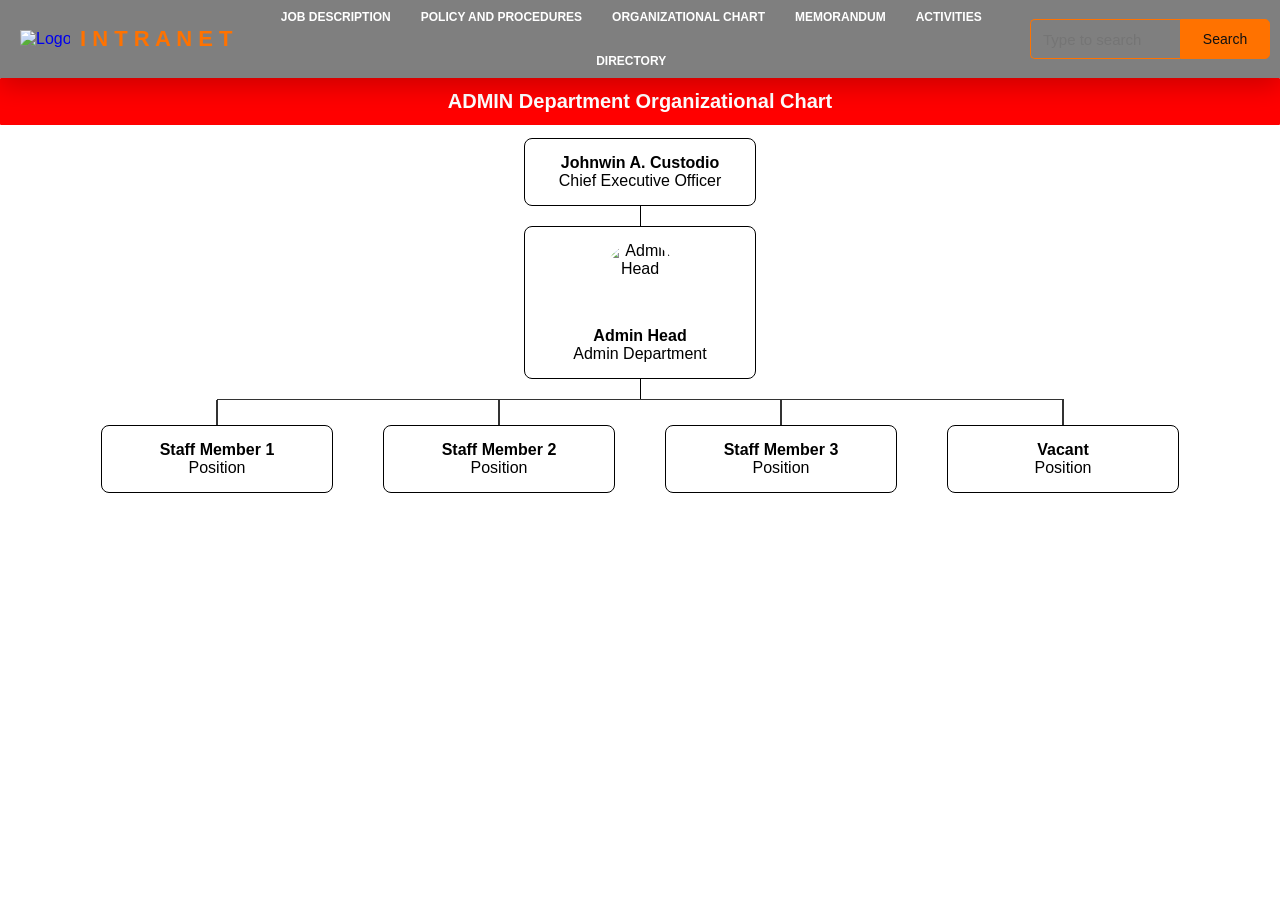
==== admin.html @ 650e3559 "Add files via upload" ====
<!DOCTYPE html>
<html lang="en">

<head>
    <meta charset="UTF-8">
    <meta name="viewport" content="width=device-width, initial-scale=1.0">
    <title>INTRANET</title>
    <link rel="icon" href="images/eeelogo.svg">

    <style>
        body {
            font-family: Arial, sans-serif;
            margin: 0;
            padding: 0;
            overflow-x: hidden;
            box-sizing: border-box;
        }

        .back-button {
            display: inline-block;
            padding: 0px 0px;
            background-color: transparent;
            color: black;
            text-decoration: none;
            border-radius: 5px;
            margin-bottom: -10px;
            font-weight: bold;
            transition: background-color 0.3s ease;
        }

        .back-button:hover {
            background-color: transparent;
        }

        h1 {
            background-color: red;
            color: white;
            text-align: center;
            padding: 12px 15px;
            font-size: 20px;
            border-radius: 1px;
            margin-top: 0px;
        }

        /* Org Chart */
        .org-chart {
            display: flex;
            flex-direction: column;
            align-items: center;
        }

        .box {
            width: 200px;
            margin: 0 auto;
            text-align: center;
            border: 1px solid #000;
            padding: 15px;
            border-radius: 8px;
        }

        .box img {
            width: 75px;
            height: 75px;
            border-radius: 50%;
            display: block;
            margin: 0 auto 10px;
        }

        .vertical-line {
            width: 1px;
            height: 20px;
            background: black;
            margin: 0 auto;
        }

        .horizontal-line {
            width: 847px;
            height: 1px;
            background: #333;
        }

        .row {
            display: flex;
            justify-content: center;
            gap: 50px;
        }

        .child {
            display: flex;
            flex-direction: column;
            align-items: center;
        }

        .child-line {
            width: 2px;
            height: 25px;
            background: #333;
        }

        .logo {
            color: #ff7200;
            font-size: 22px;
            font-weight: bold;
            margin: 0;
        }

        .logo-link {
            text-decoration: none;
        }

        .logo-link:hover .logo {
            color: #fff;
            transition: color 0.3s ease;
        }

        /* Navbar Styles */
        .navbar {
            background: linear-gradient(to top, rgba(0, 0, 0, 0.5) 50%, rgba(0, 0, 0, 0.5) 50%), url("images/eee3.png");
            background-position: center 100%;
            width: 100%;
            margin: 0;
            display: flex;
            align-items: center;
            justify-content: space-between;
            padding: 10px 20px;
            position: sticky;
            top: 0;
            z-index: 3000;
            border: none;
            border-radius: 0;
            box-shadow: 0 8px 24px rgba(0, 0, 0, 0.2);
            box-sizing: border-box;
        }

        .icon {
            white-space: nowrap;
            margin-right: 10px;
            margin-left: 0;
        }

        .logo {
            color: #ff7200;
            font-size: 22px;
            font-weight: bold;
            margin: 0;
        }

        .logo-link {
            text-decoration: none;
            display: flex;
            align-items: center;
            gap: 10px;
        }

        .logo-link img {
            width: 50px;
            height: auto;
        }

        .logo-link:hover .logo {
            color: #fff;
            transition: color 0.3s ease;
        }

        .menu {
            flex: 1;
            display: flex;
            justify-content: center;
        }

        .menu ul {
            display: flex;
            gap: 30px;
            font-size: 12px;
            flex-wrap: wrap;
            justify-content: center;
            align-items: center;
            list-style: none;
            margin: 0;
            padding: 0;
        }

        .menu li a {
            text-decoration: none;
            color: #fff;
            font-weight: bold;
            transition: color 0.3s ease;
        }

        .menu li a:hover {
            color: #ff7200;
        }

        .dropdown {
            position: relative;
        }

        .dropdown-toggle {
            cursor: pointer;
        }

        .dropdown-menu {
            position: absolute;
            top: 110%;
            left: 50%;
            transform: translateX(-50%);
            background: rgba(10, 10, 10, 0.95);
            backdrop-filter: blur(5px);
            min-width: 200px;
            border-radius: 8px;
            box-shadow: 0 8px 24px rgba(0, 0, 0, 0.3);
            border: 1px solid rgba(255, 255, 255, 0.15);
            opacity: 0;
            visibility: hidden;
            transition: all 0.5s ease;
            z-index: 1000;
            padding: 0;
            margin: 0;
            list-style: none;
            font-size: 0;
            text-align-last: center;
            text-align: center;
            text-justify: center;
        }

        .dropdown:hover .dropdown-menu {
            opacity: 1;
            visibility: visible;
        }

        .dropdown-menu {
            border-collapse: collapse;
            width: auto;
            min-width: 200px;
            text-align: center;
            border: 10px;
        }

        .dropdown-menu tr {
            text-align: center;
        }

        .dropdown-menu td {
            padding: 0;
            margin: 0;
            text-align: center;
        }

        .dropdown-menu td a {
            display: inline-block;
            margin: 0;
            padding: 3px 20px;
            color: #fff;
            font-size: 12px;
            line-height: normal;
            height: auto;
            overflow: hidden;
            transition: all 0.3s ease;
            text-decoration: none;
            text-align: center;
        }

        .dropdown-menu td a:hover {
            color: #ff7200;
        }

        .search {
            display: flex;
            align-items: center;
            margin-left: 10px;
            margin-right: -10px;
        }

        .srch {
            width: 150px;
            height: 40px;
            background: transparent;
            border: 1px solid #ff7200;
            color: #fff;
            font-size: 15px;
            padding: 0 12px;
            border-right: none;
            border-top-left-radius: 5px;
            border-bottom-left-radius: 5px;
        }

        .btn {
            width: 90px;
            height: 40px;
            background: #ff7200;
            border: 1px solid #ff7200;
            color: #111;
            font-size: 14px;
            border-top-right-radius: 5px;
            border-bottom-right-radius: 5px;
            cursor: pointer;
        }

        .btn:focus,
        .srch:focus {
            outline: none;
        }
    </style>
</head>

<body>

    <header class="navbar">
        <div class="icon">
            <a href="PIndex.html" class="logo-link">
                <img src="images/eeelogo.svg" alt="Logo">
                <h2 class="logo">I N T R A N E T</h2>
            </a>
        </div>
        <nav class="menu">
            <ul>
                <li class="dropdown" data-type="jobdescription">
                    <a href="PIndex.html?type=jobdescription" class="dropdown-toggle">JOB DESCRIPTION</a>
                    <table class="dropdown-menu">
                        <tr>
                            <td>
                                <a href="PIndex.html?type=jobdescription&dept=opex" data-dept="opex">Opex Department</a>
                            </td>
                        </tr>
                        <tr>
                            <td>
                                <a href="PIndex.html?type=jobdescription&dept=expansion" data-dept="expansion">Expansion Department</a>
                            </td>
                        </tr>
                        <tr>
                            <td>
                                <a href="PIndex.html?type=jobdescription&dept=hr" data-dept="hr">HR Department</a>
                            </td>
                        </tr>
                        <tr>
                            <td>
                                <a href="PIndex.html?type=jobdescription&dept=security" data-dept="security">Security Department</a>
                            </td>
                        </tr>
                        <tr>
                            <td>
                                <a href="PIndex.html?type=jobdescription&dept=admin" data-dept="admin">Admin Department</a>
                            </td>
                        </tr>
                        <tr>
                            <td>
                                <a href="PIndex.html?type=jobdescription&dept=finance" data-dept="finance">Finance Department</a>
                            </td>
                        </tr>
                        <tr>
                            <td>
                                <a href="PIndex.html?type=jobdescription&dept=marketing" data-dept="marketing">Marketing Department</a>
                            </td>
                        </tr>
                        <tr>
                            <td>
                                <a href="PIndex.html?type=jobdescription&dept=it" data-dept="it">IT Department</a>
                            </td>
                        </tr>
                        <tr>
                            <td>
                                <a href="PIndex.html?type=jobdescription&dept=operations" data-dept="operations">Operations Department</a>
                            </td>
                        </tr>
                        <tr>
                            <td>
                            </td>
                        </tr>
                    </table>
                </li>
                <li class="dropdown" data-type="policy">
                    <a href="PIndex.html?type=policy" class="dropdown-toggle">POLICY AND PROCEDURES</a>
                    <table class="dropdown-menu">
                        <tr>
                            <td>
                                <a href="PIndex.html?type=policy&dept=opex" data-dept="opex">Opex Department</a>
                            </td>
                        </tr>
                        <tr>
                            <td>
                                <a href="PIndex.html?type=policy&dept=expansion" data-dept="expansion">Expansion Department</a>
                            </td>
                        </tr>
                        <tr>
                            <td>
                                <a href="PIndex.html?type=policy&dept=hr" data-dept="hr">HR Department</a>
                            </td>
                        </tr>
                        <tr>
                            <td>
                                <a href="PIndex.html?type=policy&dept=security" data-dept="security">Security Department</a>
                            </td>
                        </tr>
                        <tr>
                            <td>
                                <a href="PIndex.html?type=policy&dept=admin" data-dept="admin">Admin Department</a>
                            </td>
                        </tr>
                        <tr>
                            <td>
                                <a href="PIndex.html?type=policy&dept=finance" data-dept="finance">Finance Department</a>
                            </td>
                        </tr>
                        <tr>
                            <td>
                                <a href="PIndex.html?type=policy&dept=marketing" data-dept="marketing">Marketing Department</a>
                            </td>
                        </tr>
                        <tr>
                            <td>
                                <a href="PIndex.html?type=policy&dept=it" data-dept="it">IT Department</a>
                            </td>
                        </tr>
                        <tr>
                            <td>
                                <a href="PIndex.html?type=policy&dept=operations" data-dept="operations">Operations Department</a>
                            </td>
                        </tr>
                        <tr>
                            <td>
                            </td>
                        </tr>
                    </table>
                </li>
                <li class="dropdown" data-type="orgchart">
                    <a href="#" class="dropdown-toggle">ORGANIZATIONAL CHART</a>
                    <table class="dropdown-menu">
                        <tr>
                            <td>
                                <a href="opex.html" data-dept="opex">Opex Department</a>
                            </td>
                        </tr>
                        <tr>
                            <td>
                                <a href="expansion.html" data-dept="expansion">Expansion Department</a>
                            </td>
                        </tr>
                        <tr>
                            <td>
                                <a href="hr.html" data-dept="hr">HR Department</a>
                            </td>
                        </tr>
                        <tr>
                            <td>
                                <a href="security.html" data-dept="security">Security Department</a>
                            </td>
                        </tr>
                        <tr>
                            <td>
                                <a href="admin.html" data-dept="admin">Admin Department</a>
                            </td>
                        </tr>
                        <tr>
                            <td>
                                <a href="finance.html" data-dept="finance">Finance Department</a>
                            </td>
                        </tr>
                        <tr>
                            <td>
                                <a href="marketing.html" data-dept="marketing">Marketing Department</a>
                            </td>
                        </tr>
                        <tr>
                            <td>
                                <a href="it.html" data-dept="it">IT Department</a>
                            </td>
                        </tr>
                        <tr>
                            <td>
                                <a href="operations.html" data-dept="operations">Operations Department</a>
                            </td>
                        </tr>
                        <tr>
                            <td>
                            </td>
                        </tr>
                    </table>
                </li>
                <li class="dropdown" data-type="memorandum">
                    <a href="PIndex.html?type=memorandum" class="dropdown-toggle">MEMORANDUM</a>
                    <table class="dropdown-menu">
                        <tr>
                            <td>
                                <a href="PIndex.html?type=memorandum&dept=opex" data-dept="opex">Opex Department</a>
                            </td>
                        </tr>
                        <tr>
                            <td>
                                <a href="PIndex.html?type=memorandum&dept=expansion" data-dept="expansion">Expansion Department</a>
                            </td>
                        </tr>
                        <tr>
                            <td>
                                <a href="PIndex.html?type=memorandum&dept=hr" data-dept="hr">HR Department</a>
                            </td>
                        </tr>
                        <tr>
                            <td>
                                <a href="PIndex.html?type=memorandum&dept=security" data-dept="security">Security Department</a>
                            </td>
                        </tr>
                        <tr>
                            <td>
                                <a href="PIndex.html?type=memorandum&dept=admin" data-dept="admin">Admin Department</a>
                            </td>
                        </tr>
                        <tr>
                            <td>
                                <a href="PIndex.html?type=memorandum&dept=finance" data-dept="finance">Finance Department</a>
                            </td>
                        </tr>
                        <tr>
                            <td>
                                <a href="PIndex.html?type=memorandum&dept=marketing" data-dept="marketing">Marketing Department</a>
                            </td>
                        </tr>
                        <tr>
                            <td>
                                <a href="PIndex.html?type=memorandum&dept=it" data-dept="it">IT Department</a>
                            </td>
                        </tr>
                        <tr>
                            <td>
                                <a href="PIndex.html?type=memorandum&dept=operations" data-dept="operations">Operations Department</a>
                            </td>
                        </tr>
                        <tr>
                            <td>
                            </td>
                        </tr>
                    </table>
                </li>
                <li><a href="PIndex.html#activities">ACTIVITIES</a></li>
                <li><a href="PIndex.html#directory">DIRECTORY</a></li>
                
            </ul>
        </nav>
        <div class="search">
            <input class="srch" type="search" name="search" id="searchInput" placeholder="Type to search">
            <button class="btn" id="searchBtn">Search</button>
        </div>
    </header>

    <h1>ADMIN Department Organizational Chart</h1>
    <div class="org-chart">

        <!-- CEO -->
        <div class="box">
            <strong>Johnwin A. Custodio</strong><br>Chief Executive Officer
        </div>
        <div class="vertical-line"></div>

        <!-- Department Head -->
        <div class="box">
            <img src="images/aira.png" alt="Admin Head">
            <strong>Admin Head</strong><br>Admin Department
        </div>
        <div class="vertical-line"></div>

        <!-- Horizontal Connector -->
        <div class="horizontal-line"></div>
        <!-- Staff -->

        <div class="row">
            <div class="child">
                <div class="child-line"></div>
                <div class="box">
                    <strong>Staff Member 1</strong> <br> Position
                </div>
            </div>

            <div class="child">
                <div class="child-line"></div>
                <div class="box">
                    <strong>Staff Member 2</strong> <br> Position
                </div>
            </div>

            <div class="child">
                <div class="child-line"></div>
                <div class="box">
                    <strong>Staff Member 3</strong> <br> Position
                </div>
            </div>

            <div class="child">
                <div class="child-line"></div>
                <div class="box">
                    <strong>Vacant</strong> <br> Position
                </div>
            </div>

        </div>
    <script src="search.js"></script>
</body>

</html>
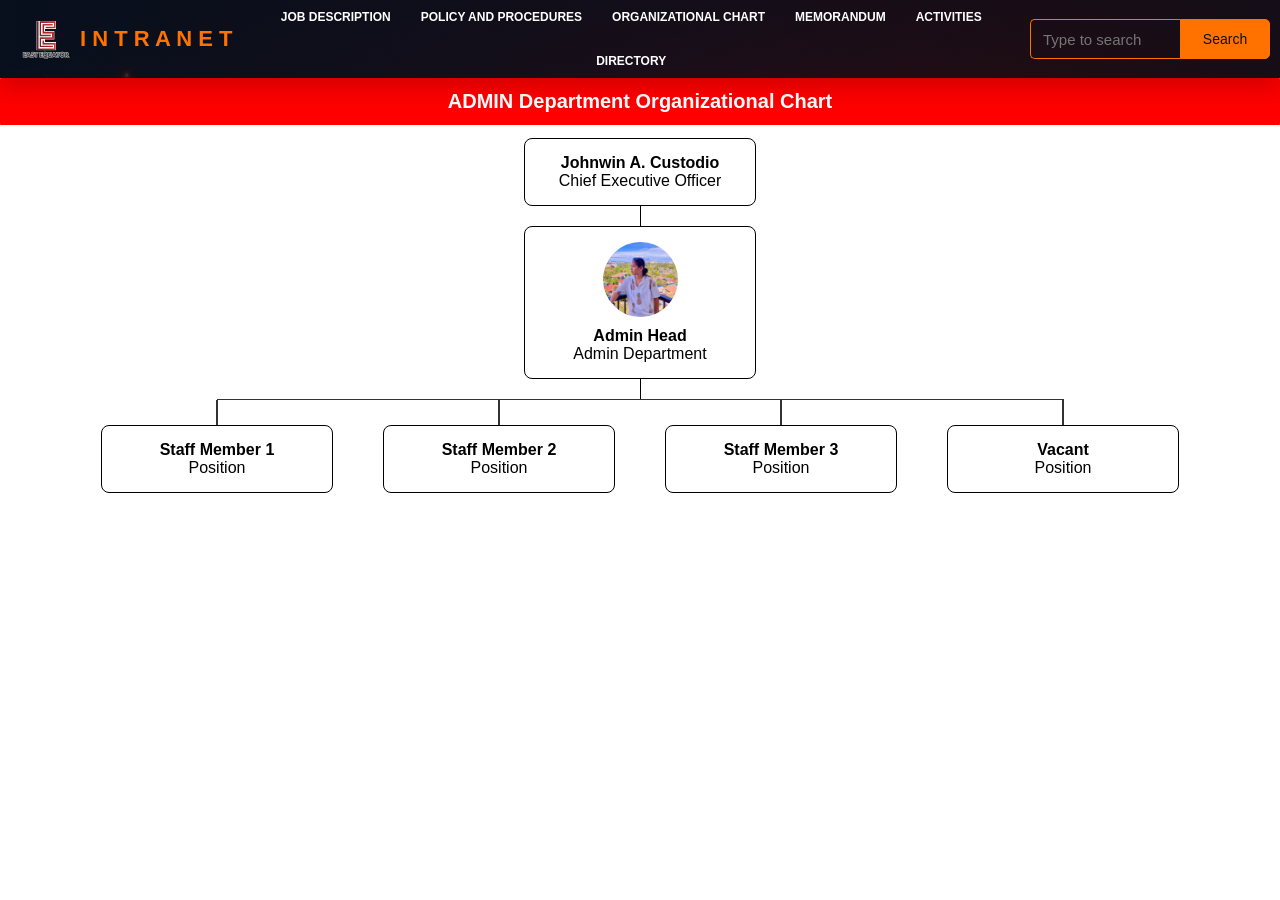
==== commit 23eba619: "Refine intranet visual styling" ====
--- a/admin.html
+++ b/admin.html
@@ -115,8 +115,8 @@
 
         /* Navbar Styles */
         .navbar {
-            background: linear-gradient(to top, rgba(0, 0, 0, 0.5) 50%, rgba(0, 0, 0, 0.5) 50%), url("images/eee3.png");
             background-position: center 100%;
+            border: 1px solid rgba(148, 163, 184, 0.12);
             width: 100%;
             margin: 0;
             display: flex;
@@ -130,6 +130,14 @@
             border-radius: 0;
             box-shadow: 0 8px 24px rgba(0, 0, 0, 0.2);
             box-sizing: border-box;
+            background: rgba(7, 17, 31, 0.100);
+            background-image:
+            radial-gradient(circle at 50% 46%, rgba(7, 17, 31, 0.10) 0%, rgba(7, 17, 31, 0.42) 62%, rgba(7, 17, 31, 0.66) 100%),
+            linear-gradient(135deg, rgba(7, 17, 31, 0.74) 0%, rgba(11, 20, 36, 0.68) 52%, rgba(60, 10, 10, 0.60) 100%),
+            url("images/eee3.png");
+            backdrop-filter: blur(10px);
+            -webkit-backdrop-filter: blur(10px);
+            box-shadow: 0 8px 24px rgba(0, 0, 0, 0.2);
         }
 
         .icon {
@@ -307,7 +315,7 @@
 
     <header class="navbar">
         <div class="icon">
-            <a href="PIndex.html" class="logo-link">
+            <a href="index.html" class="logo-link">
                 <img src="images/eeelogo.svg" alt="Logo">
                 <h2 class="logo">I N T R A N E T</h2>
             </a>
@@ -315,51 +323,51 @@
         <nav class="menu">
             <ul>
                 <li class="dropdown" data-type="jobdescription">
-                    <a href="PIndex.html?type=jobdescription" class="dropdown-toggle">JOB DESCRIPTION</a>
+                    <a href="index.html?type=jobdescription" class="dropdown-toggle">JOB DESCRIPTION</a>
                     <table class="dropdown-menu">
                         <tr>
                             <td>
-                                <a href="PIndex.html?type=jobdescription&dept=opex" data-dept="opex">Opex Department</a>
-                            </td>
-                        </tr>
-                        <tr>
-                            <td>
-                                <a href="PIndex.html?type=jobdescription&dept=expansion" data-dept="expansion">Expansion Department</a>
-                            </td>
-                        </tr>
-                        <tr>
-                            <td>
-                                <a href="PIndex.html?type=jobdescription&dept=hr" data-dept="hr">HR Department</a>
-                            </td>
-                        </tr>
-                        <tr>
-                            <td>
-                                <a href="PIndex.html?type=jobdescription&dept=security" data-dept="security">Security Department</a>
-                            </td>
-                        </tr>
-                        <tr>
-                            <td>
-                                <a href="PIndex.html?type=jobdescription&dept=admin" data-dept="admin">Admin Department</a>
-                            </td>
-                        </tr>
-                        <tr>
-                            <td>
-                                <a href="PIndex.html?type=jobdescription&dept=finance" data-dept="finance">Finance Department</a>
-                            </td>
-                        </tr>
-                        <tr>
-                            <td>
-                                <a href="PIndex.html?type=jobdescription&dept=marketing" data-dept="marketing">Marketing Department</a>
-                            </td>
-                        </tr>
-                        <tr>
-                            <td>
-                                <a href="PIndex.html?type=jobdescription&dept=it" data-dept="it">IT Department</a>
-                            </td>
-                        </tr>
-                        <tr>
-                            <td>
-                                <a href="PIndex.html?type=jobdescription&dept=operations" data-dept="operations">Operations Department</a>
+                                <a href="index.html?type=jobdescription&dept=opex" data-dept="opex">Opex Department</a>
+                            </td>
+                        </tr>
+                        <tr>
+                            <td>
+                                <a href="index.html?type=jobdescription&dept=expansion" data-dept="expansion">Expansion Department</a>
+                            </td>
+                        </tr>
+                        <tr>
+                            <td>
+                                <a href="index.html?type=jobdescription&dept=hr" data-dept="hr">HR Department</a>
+                            </td>
+                        </tr>
+                        <tr>
+                            <td>
+                                <a href="index.html?type=jobdescription&dept=security" data-dept="security">Security Department</a>
+                            </td>
+                        </tr>
+                        <tr>
+                            <td>
+                                <a href="index.html?type=jobdescription&dept=admin" data-dept="admin">Admin Department</a>
+                            </td>
+                        </tr>
+                        <tr>
+                            <td>
+                                <a href="index.html?type=jobdescription&dept=finance" data-dept="finance">Finance Department</a>
+                            </td>
+                        </tr>
+                        <tr>
+                            <td>
+                                <a href="index.html?type=jobdescription&dept=marketing" data-dept="marketing">Marketing Department</a>
+                            </td>
+                        </tr>
+                        <tr>
+                            <td>
+                                <a href="index.html?type=jobdescription&dept=it" data-dept="it">IT Department</a>
+                            </td>
+                        </tr>
+                        <tr>
+                            <td>
+                                <a href="index.html?type=jobdescription&dept=operations" data-dept="operations">Operations Department</a>
                             </td>
                         </tr>
                         <tr>
@@ -369,51 +377,51 @@
                     </table>
                 </li>
                 <li class="dropdown" data-type="policy">
-                    <a href="PIndex.html?type=policy" class="dropdown-toggle">POLICY AND PROCEDURES</a>
+                    <a href="index.html?type=policy" class="dropdown-toggle">POLICY AND PROCEDURES</a>
                     <table class="dropdown-menu">
                         <tr>
                             <td>
-                                <a href="PIndex.html?type=policy&dept=opex" data-dept="opex">Opex Department</a>
-                            </td>
-                        </tr>
-                        <tr>
-                            <td>
-                                <a href="PIndex.html?type=policy&dept=expansion" data-dept="expansion">Expansion Department</a>
-                            </td>
-                        </tr>
-                        <tr>
-                            <td>
-                                <a href="PIndex.html?type=policy&dept=hr" data-dept="hr">HR Department</a>
-                            </td>
-                        </tr>
-                        <tr>
-                            <td>
-                                <a href="PIndex.html?type=policy&dept=security" data-dept="security">Security Department</a>
-                            </td>
-                        </tr>
-                        <tr>
-                            <td>
-                                <a href="PIndex.html?type=policy&dept=admin" data-dept="admin">Admin Department</a>
-                            </td>
-                        </tr>
-                        <tr>
-                            <td>
-                                <a href="PIndex.html?type=policy&dept=finance" data-dept="finance">Finance Department</a>
-                            </td>
-                        </tr>
-                        <tr>
-                            <td>
-                                <a href="PIndex.html?type=policy&dept=marketing" data-dept="marketing">Marketing Department</a>
-                            </td>
-                        </tr>
-                        <tr>
-                            <td>
-                                <a href="PIndex.html?type=policy&dept=it" data-dept="it">IT Department</a>
-                            </td>
-                        </tr>
-                        <tr>
-                            <td>
-                                <a href="PIndex.html?type=policy&dept=operations" data-dept="operations">Operations Department</a>
+                                <a href="index.html?type=policy&dept=opex" data-dept="opex">Opex Department</a>
+                            </td>
+                        </tr>
+                        <tr>
+                            <td>
+                                <a href="index.html?type=policy&dept=expansion" data-dept="expansion">Expansion Department</a>
+                            </td>
+                        </tr>
+                        <tr>
+                            <td>
+                                <a href="index.html?type=policy&dept=hr" data-dept="hr">HR Department</a>
+                            </td>
+                        </tr>
+                        <tr>
+                            <td>
+                                <a href="index.html?type=policy&dept=security" data-dept="security">Security Department</a>
+                            </td>
+                        </tr>
+                        <tr>
+                            <td>
+                                <a href="index.html?type=policy&dept=admin" data-dept="admin">Admin Department</a>
+                            </td>
+                        </tr>
+                        <tr>
+                            <td>
+                                <a href="index.html?type=policy&dept=finance" data-dept="finance">Finance Department</a>
+                            </td>
+                        </tr>
+                        <tr>
+                            <td>
+                                <a href="index.html?type=policy&dept=marketing" data-dept="marketing">Marketing Department</a>
+                            </td>
+                        </tr>
+                        <tr>
+                            <td>
+                                <a href="index.html?type=policy&dept=it" data-dept="it">IT Department</a>
+                            </td>
+                        </tr>
+                        <tr>
+                            <td>
+                                <a href="index.html?type=policy&dept=operations" data-dept="operations">Operations Department</a>
                             </td>
                         </tr>
                         <tr>
@@ -477,51 +485,51 @@
                     </table>
                 </li>
                 <li class="dropdown" data-type="memorandum">
-                    <a href="PIndex.html?type=memorandum" class="dropdown-toggle">MEMORANDUM</a>
+                    <a href="index.html?type=memorandum" class="dropdown-toggle">MEMORANDUM</a>
                     <table class="dropdown-menu">
                         <tr>
                             <td>
-                                <a href="PIndex.html?type=memorandum&dept=opex" data-dept="opex">Opex Department</a>
-                            </td>
-                        </tr>
-                        <tr>
-                            <td>
-                                <a href="PIndex.html?type=memorandum&dept=expansion" data-dept="expansion">Expansion Department</a>
-                            </td>
-                        </tr>
-                        <tr>
-                            <td>
-                                <a href="PIndex.html?type=memorandum&dept=hr" data-dept="hr">HR Department</a>
-                            </td>
-                        </tr>
-                        <tr>
-                            <td>
-                                <a href="PIndex.html?type=memorandum&dept=security" data-dept="security">Security Department</a>
-                            </td>
-                        </tr>
-                        <tr>
-                            <td>
-                                <a href="PIndex.html?type=memorandum&dept=admin" data-dept="admin">Admin Department</a>
-                            </td>
-                        </tr>
-                        <tr>
-                            <td>
-                                <a href="PIndex.html?type=memorandum&dept=finance" data-dept="finance">Finance Department</a>
-                            </td>
-                        </tr>
-                        <tr>
-                            <td>
-                                <a href="PIndex.html?type=memorandum&dept=marketing" data-dept="marketing">Marketing Department</a>
-                            </td>
-                        </tr>
-                        <tr>
-                            <td>
-                                <a href="PIndex.html?type=memorandum&dept=it" data-dept="it">IT Department</a>
-                            </td>
-                        </tr>
-                        <tr>
-                            <td>
-                                <a href="PIndex.html?type=memorandum&dept=operations" data-dept="operations">Operations Department</a>
+                                <a href="index.html?type=memorandum&dept=opex" data-dept="opex">Opex Department</a>
+                            </td>
+                        </tr>
+                        <tr>
+                            <td>
+                                <a href="index.html?type=memorandum&dept=expansion" data-dept="expansion">Expansion Department</a>
+                            </td>
+                        </tr>
+                        <tr>
+                            <td>
+                                <a href="index.html?type=memorandum&dept=hr" data-dept="hr">HR Department</a>
+                            </td>
+                        </tr>
+                        <tr>
+                            <td>
+                                <a href="index.html?type=memorandum&dept=security" data-dept="security">Security Department</a>
+                            </td>
+                        </tr>
+                        <tr>
+                            <td>
+                                <a href="index.html?type=memorandum&dept=admin" data-dept="admin">Admin Department</a>
+                            </td>
+                        </tr>
+                        <tr>
+                            <td>
+                                <a href="index.html?type=memorandum&dept=finance" data-dept="finance">Finance Department</a>
+                            </td>
+                        </tr>
+                        <tr>
+                            <td>
+                                <a href="index.html?type=memorandum&dept=marketing" data-dept="marketing">Marketing Department</a>
+                            </td>
+                        </tr>
+                        <tr>
+                            <td>
+                                <a href="index.html?type=memorandum&dept=it" data-dept="it">IT Department</a>
+                            </td>
+                        </tr>
+                        <tr>
+                            <td>
+                                <a href="index.html?type=memorandum&dept=operations" data-dept="operations">Operations Department</a>
                             </td>
                         </tr>
                         <tr>
@@ -530,8 +538,8 @@
                         </tr>
                     </table>
                 </li>
-                <li><a href="PIndex.html#activities">ACTIVITIES</a></li>
-                <li><a href="PIndex.html#directory">DIRECTORY</a></li>
+                <li><a href="index.html#activities">ACTIVITIES</a></li>
+                <li><a href="index.html#directory">DIRECTORY</a></li>
                 
             </ul>
         </nav>
@@ -594,4 +602,4 @@
     <script src="search.js"></script>
 </body>
 
-</html>
+</html>
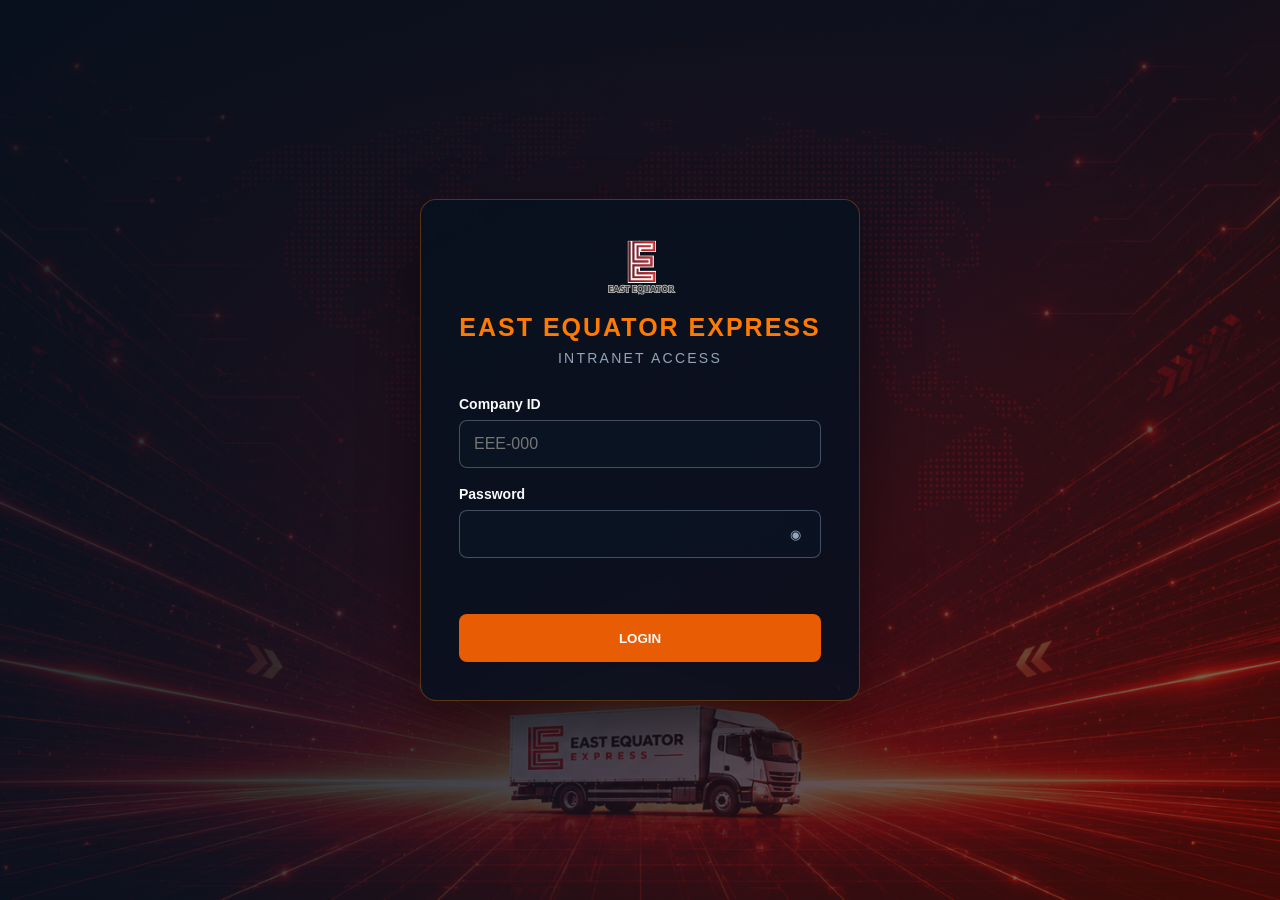
==== commit 0634c553: "Update intranet login and mobile UI" ====
--- a/admin.html
+++ b/admin.html
@@ -308,7 +308,8 @@
         .srch:focus {
             outline: none;
         }
-    </style>
+    </style>
+    <link rel="stylesheet" href="mobile.css">
 </head>
 
 <body>
@@ -320,7 +321,8 @@
                 <h2 class="logo">I N T R A N E T</h2>
             </a>
         </div>
-        <nav class="menu">
+        <button class="mobile-menu-toggle" type="button" aria-label="Open navigation menu" aria-controls="primary-navigation" aria-expanded="false" style="display: none;">☰</button>
+        <nav class="menu" id="primary-navigation">
             <ul>
                 <li class="dropdown" data-type="jobdescription">
                     <a href="index.html?type=jobdescription" class="dropdown-toggle">JOB DESCRIPTION</a>
@@ -599,7 +601,10 @@
             </div>
 
         </div>
-    <script src="search.js"></script>
-</body>
+    <script src="demo-auth.js"></script>
+    <script src="auth-guard.js"></script>
+    <script src="search.js"></script>
+    <script src="mobile-nav.js"></script>
+</body>
 
 </html>
--- a/mobile.css
+++ b/mobile.css
@@ -0,0 +1,552 @@
+/* Dedicated responsive presentation layer. Desktop styles remain in style.css. */
+
+@media (max-width: 1024px) {
+    html,
+    body {
+        max-width: 100%;
+        overflow-x: hidden;
+    }
+
+    /* Mobile Navbar */
+    .navbar {
+        min-height: 68px;
+        padding: 10px 16px;
+        flex-wrap: nowrap;
+    }
+
+    .icon {
+        margin-left: 0;
+        margin-right: 0;
+    }
+
+    .logo-link img {
+        width: 42px;
+    }
+
+    .logo {
+        font-size: 16px;
+        letter-spacing: 0.08em;
+    }
+
+    .mobile-menu-toggle {
+        display: inline-flex !important;
+        align-items: center;
+        justify-content: center;
+        width: 44px;
+        height: 44px;
+        margin-left: auto;
+        border: 1px solid rgba(255, 122, 0, 0.65);
+        border-radius: 8px;
+        background: rgba(7, 17, 31, 0.8);
+        color: #F8FAFC;
+        cursor: pointer;
+        font-size: 24px;
+        line-height: 1;
+    }
+
+    .mobile-menu-toggle:focus-visible,
+    .menu a:focus-visible,
+    .search input:focus-visible,
+    .search button:focus-visible {
+        outline: 2px solid #FF7A00;
+        outline-offset: 2px;
+    }
+
+    .menu {
+        display: none;
+        position: fixed;
+        inset: 68px 0 0;
+        z-index: 2999;
+        overflow-y: auto;
+        padding: 16px 16px 92px;
+        background: rgba(7, 17, 31, 0.98);
+        border-top: 1px solid rgba(255, 255, 255, 0.08);
+    }
+
+    body.mobile-nav-open .menu {
+        display: block;
+    }
+
+    .menu ul {
+        display: flex;
+        flex-direction: column;
+        align-items: stretch;
+        gap: 4px;
+        width: 100%;
+        font-size: 14px;
+    }
+
+    .menu li,
+    .menu li a {
+        width: 100%;
+    }
+
+    .menu li > a {
+        display: flex;
+        align-items: center;
+        min-height: 44px;
+        padding: 10px 12px;
+        border-radius: 6px;
+    }
+
+    .menu .dropdown-toggle::after {
+        content: '+';
+        margin-left: auto;
+        color: #FF7A00;
+        font-size: 18px;
+    }
+
+    .menu .mobile-dropdown-open > .dropdown-toggle::after {
+        content: '−';
+    }
+
+    .dropdown-menu,
+    .dropdown:hover .dropdown-menu {
+        display: none;
+        position: static;
+        width: 100%;
+        min-width: 0;
+        margin: 2px 0 6px;
+        transform: none;
+        opacity: 1;
+        visibility: visible;
+        background: rgba(11, 20, 36, 0.92);
+        box-shadow: none;
+    }
+
+    .dropdown.mobile-dropdown-open .dropdown-menu {
+        display: table;
+    }
+
+    .dropdown-menu td a {
+        display: block;
+        min-height: 40px;
+        padding: 10px 16px;
+        text-align: left;
+    }
+
+    .search {
+        display: none;
+        position: fixed;
+        right: 16px;
+        bottom: 16px;
+        left: 16px;
+        z-index: 3001;
+        margin: 0;
+    }
+
+    body.mobile-nav-open .search {
+        display: flex;
+    }
+
+    .srch,
+    .btn {
+        height: 44px;
+    }
+
+    .srch {
+        width: 100%;
+        font-size: 16px;
+    }
+
+    .btn {
+        min-width: 88px;
+    }
+
+    /* Mobile Layout */
+    .main {
+        background-attachment: scroll;
+        background-position: center, center, center top;
+    }
+
+    .content-section,
+    .content-row,
+    .main-header {
+        flex-direction: column;
+        gap: 24px;
+        margin-left: 0;
+    }
+
+    /* Keep each mobile section title immediately above its matching content. */
+    .main-content {
+        display: grid;
+        grid-template-areas:
+            "primary-heading"
+            "primary-content"
+            "secondary-heading"
+            "secondary-content";
+        grid-template-columns: minmax(0, 1fr);
+        gap: 16px;
+    }
+
+    .main-content > .main-header,
+    .main-content > .content-row {
+        display: contents;
+    }
+
+    .section-title-left {
+        grid-area: primary-heading;
+        margin: 8px 0 0;
+    }
+
+    .section-title-right {
+        grid-area: secondary-heading;
+        margin: 16px 0 0;
+    }
+
+    /* The Activities title precedes a slider, so keep that pair compact on mobile. */
+    .main-content:has(.activities-section-wrapper) {
+        row-gap: 4px;
+    }
+
+    .main-content:has(.activities-section-wrapper) .section-title-left {
+        margin-bottom: 0;
+    }
+
+    .main-content:has(.activities-section-wrapper) .activities-section {
+        padding-top: 0;
+    }
+
+    .departments-section,
+    .activities-section-wrapper {
+        grid-area: primary-content;
+    }
+
+    .calendar-section,
+    .news-section-wrapper {
+        grid-area: secondary-content;
+    }
+
+    .content-section {
+        width: 100%;
+        max-width: 100%;
+        margin: 32px 0 0;
+    }
+
+    .content-section,
+    .main-content,
+    .directory-section,
+    .operation-directory-section {
+        padding-right: 16px;
+        padding-left: 16px;
+    }
+
+    .content,
+    .core-values,
+    .departments-section,
+    .calendar-section,
+    .activities-section-wrapper,
+    .news-section-wrapper {
+        width: 100%;
+        max-width: 100%;
+    }
+
+    .content .par,
+    .core-values .par {
+        max-width: 100%;
+        overflow-wrap: anywhere;
+    }
+
+    .card-row,
+    .directory-grid {
+        grid-template-columns: repeat(2, minmax(0, 1fr));
+        gap: 16px;
+        padding: 16px;
+    }
+
+    .values-row {
+        display: grid;
+        grid-template-columns: repeat(6, minmax(0, 1fr));
+        justify-items: center;
+        gap: 28px 20px;
+        width: 100%;
+    }
+
+    .values-row .heart-card:nth-child(-n + 3) {
+        grid-column: span 2;
+    }
+
+    .values-row .heart-card:nth-child(4) {
+        grid-column: 2 / span 2;
+        grid-row: 2;
+        justify-self: center;
+    }
+
+    .values-row .heart-card:nth-child(5) {
+        grid-column: 4 / span 2;
+        grid-row: 2;
+        justify-self: center;
+    }
+
+    /* Mobile Tables */
+    .operation-directory-wrapper {
+        overflow-x: auto;
+        -webkit-overflow-scrolling: touch;
+    }
+
+    .operation-directory-table {
+        min-width: 1100px;
+        font-size: 12px;
+    }
+
+    .operation-directory-table th,
+    .operation-directory-table td {
+        font-size: 12px;
+        padding: 8px;
+    }
+
+    .directory-table-wrapper,
+    .events-table-wrapper,
+    .news-table-wrapper {
+        overflow-x: auto;
+        -webkit-overflow-scrolling: touch;
+    }
+
+    .mobile-table-header-scroll {
+        width: 100%;
+        overflow: hidden;
+    }
+
+    .directory-table,
+    .events-table,
+    .news-table,
+    .directory-table-header,
+    .events-table-header,
+    .news-table-header {
+        min-width: 520px;
+        table-layout: fixed;
+    }
+
+    /* Mobile Modals */
+    .modal-content {
+        width: calc(100% - 24px);
+        max-height: 90vh;
+        margin: 5vh auto;
+        padding: 20px 16px;
+    }
+
+    .modal-image-container {
+        margin-top: 14px;
+    }
+
+    /* Generated policy/document tables retain readable columns inside the modal. */
+    #pdfContainer {
+        max-height: calc(90vh - 130px) !important;
+        overflow-y: auto !important;
+        padding: 12px 0 !important;
+    }
+
+    #pdfContainer .table-section {
+        max-width: 100%;
+        overflow-x: auto;
+        -webkit-overflow-scrolling: touch;
+    }
+
+    #pdfContainer .table-section > table {
+        min-width: 760px;
+    }
+
+    #pdfContainer .table-section th,
+    #pdfContainer .table-section td {
+        white-space: normal;
+        overflow-wrap: anywhere;
+    }
+}
+
+@media (max-width: 768px) {
+    /* Mobile Typography */
+    .content h2,
+    .core-values h2,
+    .section-title,
+    .section-title-left,
+    .section-title-right {
+        font-size: 24px;
+    }
+
+    .content .par,
+    .core-values .par,
+    .modal-content p {
+        font-size: 14px;
+        line-height: 1.6;
+    }
+
+    .calendar-section,
+    .news-section,
+    .activities-section {
+        padding: 16px;
+    }
+
+    /* Preserve the desktop slider's 400px × 400px viewing area without cropping photos. */
+    .slider-container {
+        width: 100%;
+        height: auto;
+        aspect-ratio: 1 / 1;
+        max-height: 400px;
+        border-radius: 10px;
+        overflow: hidden;
+    }
+
+    .slide img {
+        display: block;
+        width: auto;
+        height: auto;
+        max-width: 100%;
+        max-height: 100%;
+        margin: auto;
+        object-fit: contain;
+        background: transparent;
+        border: 1px solid rgba(255, 122, 0, 0.65);
+        border-radius: 10px;
+        cursor: zoom-in;
+    }
+
+    .slide {
+        top: 50% !important;
+        right: auto !important;
+        bottom: auto !important;
+        left: 50% !important;
+        width: 72% !important;
+        height: 72% !important;
+        padding: 0 !important;
+        position: absolute !important;
+        transform: translate(-50%, -50%) scale(0.72);
+        transform-origin: center;
+        transition: left 0.6s ease, opacity 0.6s ease, transform 0.6s ease;
+    }
+
+    .slide.active,
+    .slide.prev,
+    .slide.next {
+        display: flex;
+        align-items: center;
+        justify-content: center;
+        position: absolute;
+    }
+
+    .slide.active {
+        left: 50% !important;
+        transform: translate(-50%, -50%);
+        opacity: 1;
+    }
+
+    .slide.prev,
+    .slide.next {
+        opacity: 0.5;
+    }
+
+    .slide.prev {
+        left: 10% !important;
+        transform: translate(-50%, -50%) scale(0.72);
+    }
+
+    .slide.next {
+        left: 90% !important;
+        transform: translate(-50%, -50%) scale(0.72);
+    }
+
+    /* A preview leaving the three visible slots should not animate back through the frame. */
+    .slide:not(.active):not(.prev):not(.next) {
+        opacity: 0;
+        transition: none;
+    }
+
+    /* Full-screen activity image preview */
+    .activity-image-modal[hidden] {
+        display: none;
+    }
+
+    .activity-image-modal {
+        position: fixed;
+        inset: 0;
+        z-index: 4000;
+        display: flex;
+        align-items: center;
+        justify-content: center;
+        padding: 20px;
+        background: rgba(7, 17, 31, 0.94);
+        backdrop-filter: blur(6px);
+    }
+
+    .activity-image-modal img {
+        display: block;
+        width: 100%;
+        height: 90vh;
+        max-width: calc(100vw - 40px);
+        max-height: 90vh;
+        object-fit: contain;
+        border-radius: 10px;
+    }
+
+    .activity-image-modal-close {
+        position: fixed;
+        top: 16px;
+        right: 16px;
+        display: inline-flex;
+        align-items: center;
+        justify-content: center;
+        width: 44px;
+        height: 44px;
+        border: 1px solid rgba(255, 122, 0, 0.65);
+        border-radius: 50%;
+        background: rgba(7, 17, 31, 0.9);
+        color: #F8FAFC;
+        font-size: 30px;
+        cursor: pointer;
+    }
+
+    .card-row,
+    .directory-grid {
+        grid-template-columns: 1fr;
+    }
+
+    .department-card,
+    .directory-card {
+        width: 100%;
+        max-width: 100%;
+    }
+
+    .btnn,
+    .btnnn {
+        min-height: 44px;
+        min-width: 150px;
+        padding: 10px 16px;
+    }
+}
+
+@media (max-width: 480px) {
+    .navbar {
+        padding: 8px 12px;
+    }
+
+    .logo-link {
+        gap: 7px;
+    }
+
+    .logo-link img {
+        width: 38px;
+    }
+
+    .logo {
+        font-size: 13px;
+    }
+
+    .content-section {
+        margin-top: 28px;
+    }
+
+    .content-section,
+    .main-content,
+    .directory-section,
+    .operation-directory-section {
+        padding-right: 12px;
+        padding-left: 12px;
+    }
+
+    .heart-card {
+        margin-bottom: 8px;
+    }
+
+    #modalTitle {
+        font-size: 21px;
+    }
+}
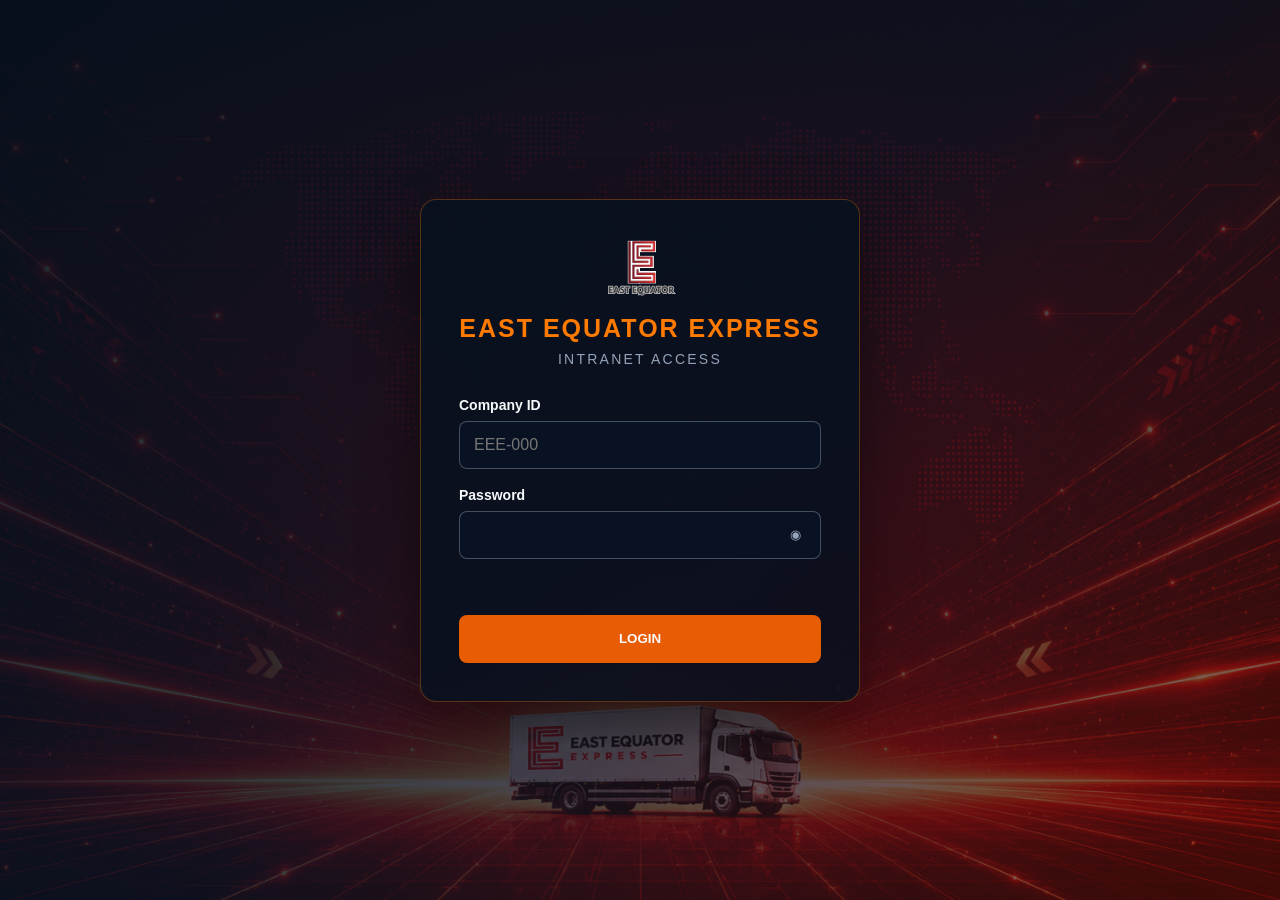
==== commit 97cad412: "Update intranet" ====
--- a/admin.html
+++ b/admin.html
@@ -308,8 +308,10 @@
         .srch:focus {
             outline: none;
         }
-    </style>
+    </style>
     <link rel="stylesheet" href="mobile.css">
+    <link rel="stylesheet" href="org-chart.css">
+    <link rel="stylesheet" href="org-chart-mobile.css">
 </head>
 
 <body>
@@ -321,9 +323,13 @@
                 <h2 class="logo">I N T R A N E T</h2>
             </a>
         </div>
-        <button class="mobile-menu-toggle" type="button" aria-label="Open navigation menu" aria-controls="primary-navigation" aria-expanded="false" style="display: none;">☰</button>
+        <button class="mobile-menu-toggle" type="button" aria-label="Open navigation menu" aria-controls="primary-navigation" aria-expanded="false" style="display: none;">☰</button>
         <nav class="menu" id="primary-navigation">
-            <ul>
+            <ul>
+                <li class="mobile-search site-search">
+                    <input class="srch" type="search" name="search" id="mobileSearchInput" placeholder="Type to search" aria-label="Search intranet">
+                    <button class="btn" id="mobileSearchBtn" type="button">Search</button>
+                </li>
                 <li class="dropdown" data-type="jobdescription">
                     <a href="index.html?type=jobdescription" class="dropdown-toggle">JOB DESCRIPTION</a>
                     <table class="dropdown-menu">
@@ -540,23 +546,26 @@
                         </tr>
                     </table>
                 </li>
-                <li><a href="index.html#activities">ACTIVITIES</a></li>
-                <li><a href="index.html#directory">DIRECTORY</a></li>
+                <li><a href="index.html#activities">ACTIVITIES</a></li>
+                <li><a href="index.html#directory">DIRECTORY</a></li>
+                <li class="mobile-logout"><button class="logout-btn" type="button">LOG OUT</button></li>
                 
             </ul>
         </nav>
-        <div class="search">
-            <input class="srch" type="search" name="search" id="searchInput" placeholder="Type to search">
-            <button class="btn" id="searchBtn">Search</button>
-        </div>
+        <div class="search header-search site-search">
+            <input class="srch" type="search" name="search" id="searchInput" placeholder="Type to search">
+            <button class="btn" id="searchBtn">Search</button>
+            <button class="logout-btn" type="button" title="Log out" aria-label="Log out">⎋</button>
+        </div>
     </header>
 
     <h1>ADMIN Department Organizational Chart</h1>
     <div class="org-chart">
 
-        <!-- CEO -->
-        <div class="box">
-            <strong>Johnwin A. Custodio</strong><br>Chief Executive Officer
+        <!-- CEO -->
+        <div class="box">
+            <img src="images/johnwin.png" alt="Johnwin A. Custodio">
+            <strong>Johnwin A. Custodio</strong><br>Chief Executive Officer
         </div>
         <div class="vertical-line"></div>
 
@@ -601,10 +610,12 @@
             </div>
 
         </div>
-    <script src="demo-auth.js"></script>
+    <script src="demo-auth.js"></script>
     <script src="auth-guard.js"></script>
+    <script src="logout.js"></script>
     <script src="search.js"></script>
     <script src="mobile-nav.js"></script>
-</body>
+    <script src="mobile-org-chart.js"></script>
+</body>
 
 </html>
--- a/mobile.css
+++ b/mobile.css
@@ -1,30 +1,75 @@
 /* Dedicated responsive presentation layer. Desktop styles remain in style.css. */
+
+.logout-btn {
+    width: 40px;
+    height: 40px;
+    margin-left: 6px;
+    display: inline-flex;
+    align-items: center;
+    justify-content: center;
+    border: 1px solid rgba(255, 122, 0, .7);
+    border-radius: 6px;
+    background: rgba(7, 17, 31, .6);
+    color: #fff;
+    font-size: 27px;
+    line-height: 1;
+    cursor: pointer;
+}
+
+.mobile-search,
+.mobile-logout {
+    display: none;
+}
 
 @media (max-width: 1024px) {
     html,
     body {
         max-width: 100%;
         overflow-x: hidden;
+        font-size: 12px;
+    }
+
+    body,
+    p,
+    li,
+    a,
+    td,
+    th,
+    span,
+    strong,
+    em,
+    label,
+    input,
+    button,
+    select,
+    textarea {
+        font-size: 12px;
+        line-height: 1.45;
     }
 
     /* Mobile Navbar */
     .navbar {
-        min-height: 68px;
-        padding: 10px 16px;
+        min-height: 62px;
+        padding: 10px 12px;
         flex-wrap: nowrap;
+        flex-direction: row;
+        align-items: center;
+        justify-content: space-between;
+        gap: 8px;
     }
 
     .icon {
         margin-left: 0;
         margin-right: 0;
+        flex-shrink: 0;
     }
 
     .logo-link img {
-        width: 42px;
+        width: 36px;
     }
 
     .logo {
-        font-size: 16px;
+        font-size: 17px;
         letter-spacing: 0.08em;
     }
 
@@ -32,8 +77,8 @@
         display: inline-flex !important;
         align-items: center;
         justify-content: center;
-        width: 44px;
-        height: 44px;
+        width: 42px;
+        height: 42px;
         margin-left: auto;
         border: 1px solid rgba(255, 122, 0, 0.65);
         border-radius: 8px;
@@ -55,49 +100,88 @@
     .menu {
         display: none;
         position: fixed;
-        inset: 68px 0 0;
+        top: 72px;
+        right: 12px;
+        left: 12px;
+        width: auto;
+        max-height: calc(100vh - 90px);
         z-index: 2999;
         overflow-y: auto;
-        padding: 16px 16px 92px;
+        overflow-x: hidden;
+        overscroll-behavior-x: contain;
+        padding: 12px 12px 10px;
         background: rgba(7, 17, 31, 0.98);
-        border-top: 1px solid rgba(255, 255, 255, 0.08);
+        border: 1px solid rgba(255, 255, 255, 0.08);
+        border-radius: 12px;
+        box-shadow: 0 18px 48px rgba(0, 0, 0, 0.35);
+        flex-direction: column;
     }
 
     body.mobile-nav-open .menu {
-        display: block;
+        display: flex;
     }
 
     .menu ul {
         display: flex;
         flex-direction: column;
         align-items: stretch;
-        gap: 4px;
-        width: 100%;
+        gap: 0;
+        width: 100%;
+        min-width: 0;
+        box-sizing: border-box;
         font-size: 14px;
+        margin: 0;
+    }
+
+    /* show mobile-only actions inside the menu */
+    .mobile-only {
+        display: block;
+        padding: 10px 12px;
+        font-weight: 700;
+        color: #fff;
+    }
+
+    .mobile-actions {
+        margin-top: 8px;
+        list-style: none;
+        padding: 0;
     }
 
     .menu li,
     .menu li a {
         width: 100%;
+        max-width: 100%;
+        box-sizing: border-box;
     }
 
     .menu li > a {
-        display: flex;
-        align-items: center;
-        min-height: 44px;
-        padding: 10px 12px;
+        position: relative;
+        display: flex;
+        align-items: center;
+        min-height: 38px;
+        padding: 8px 42px 8px 12px;
         border-radius: 6px;
+        font-size: 15px;
+        font-weight: 700;
     }
 
     .menu .dropdown-toggle::after {
         content: '+';
-        margin-left: auto;
+        position: absolute;
+        top: 50%;
+        right: 12px;
+        transform: translateY(-50%);
+        margin-left: 0;
         color: #FF7A00;
         font-size: 18px;
+        line-height: 1;
+        pointer-events: none;
+        flex-shrink: 0;
     }
 
     .menu .mobile-dropdown-open > .dropdown-toggle::after {
         content: '−';
+        pointer-events: none;
     }
 
     .dropdown-menu,
@@ -106,6 +190,8 @@
         position: static;
         width: 100%;
         min-width: 0;
+        max-width: 100%;
+        box-sizing: border-box;
         margin: 2px 0 6px;
         transform: none;
         opacity: 1;
@@ -125,38 +211,107 @@
         text-align: left;
     }
 
-    .search {
+    .header-search {
         display: none;
-        position: fixed;
-        right: 16px;
-        bottom: 16px;
-        left: 16px;
-        z-index: 3001;
-        margin: 0;
-    }
-
-    body.mobile-nav-open .search {
-        display: flex;
+    }
+
+    .logout-btn {
+        display: none;
+    }
+
+    .mobile-search {
+        display: none;
+        width: 100%;
+        margin: 0 0 10px;
+        gap: 0;
+        align-items: center;
+    }
+
+    .mobile-search,
+    .mobile-logout {
+        list-style: none;
+    }
+
+    body.mobile-nav-open .mobile-search {
+        display: flex;
+        width: 100%;
+        margin: 0 0 6px;
+        flex-wrap: nowrap;
+        align-items: center;
+    }
+
+    .mobile-logout {
+        display: block;
+        width: 100%;
+        margin-top: 2px;
+    }
+
+    .mobile-logout .logout-btn {
+        display: flex;
+        width: 100%;
+        height: 38px;
+        margin: 2px 0 0;
+        padding: 8px 12px;
+        justify-content: flex-start;
+        border: none;
+        border-radius: 6px;
+        background: transparent;
+        color: #fff;
+        font-size: 15px;
+        font-weight: 700;
+    }
+
+    .mobile-logout .logout-btn:hover {
+        color: #ff7200;
+        background: rgba(255, 255, 255, .05);
+    }
+
+    body.mobile-nav-open .menu ul {
+        margin-top: 0;
     }
 
     .srch,
     .btn {
-        height: 44px;
+        height: 34px;
+        border-radius: 0;
     }
 
     .srch {
-        width: 100%;
-        font-size: 16px;
+        flex: 1 1 auto;
+        width: 100%;
+        max-width: none;
+        font-size: 12px;
+        padding: 0 8px;
+        border: 1px solid rgba(255, 126, 0, 0.7);
+        border-right: none;
+        border-top-left-radius: 8px;
+        border-bottom-left-radius: 8px;
+        background: rgba(12, 18, 32, 0.7);
+        color: #fff;
     }
 
     .btn {
-        min-width: 88px;
+        width: 84px;
+        min-width: 84px;
+        padding: 0 8px;
+        font-size: 12px;
+        border: 1px solid #ff7200;
+        border-top-right-radius: 8px;
+        border-bottom-right-radius: 8px;
+        background: #ff7200;
+        color: #111;
+        font-weight: bold;
     }
 
     /* Mobile Layout */
     .main {
-        background-attachment: scroll;
-        background-position: center, center, center top;
+        /* Keep a full-viewport background that does not scroll with content */
+        background-attachment: fixed;
+        -webkit-background-attachment: fixed;
+        background-position: center top;
+        background-repeat: no-repeat;
+        background-size: cover;
+        min-height: 100vh;
     }
 
     .content-section,
@@ -223,6 +378,7 @@
         margin: 32px 0 0;
     }
 
+
     .content-section,
     .main-content,
     .directory-section,
@@ -326,13 +482,14 @@
     }
 
     .modal-image-container {
-        margin-top: 14px;
+        margin-top: 24px;
     }
 
     /* Generated policy/document tables retain readable columns inside the modal. */
     #pdfContainer {
         max-height: calc(90vh - 130px) !important;
         overflow-y: auto !important;
+        overflow-x: auto !important;
         padding: 12px 0 !important;
     }
 
@@ -343,31 +500,70 @@
     }
 
     #pdfContainer .table-section > table {
-        min-width: 760px;
+        min-width: 520px;
+        width: 100%;
+        max-width: 100%;
+        table-layout: fixed;
+        border-collapse: collapse;
     }
 
     #pdfContainer .table-section th,
     #pdfContainer .table-section td {
         white-space: normal;
         overflow-wrap: anywhere;
+        word-break: break-word;
+        vertical-align: top;
+        text-align: left;
+        padding: 6px 8px;
+        line-height: 1.35;
+    }
+
+    #pdfContainer .table-section td,
+    #pdfContainer .table-section th,
+    #pdfContainer .table-section caption,
+    #pdfContainer .table-section p,
+    #pdfContainer .table-section div {
+        max-width: 100%;
     }
 }
 
 @media (max-width: 768px) {
     /* Mobile Typography */
+    .content h1,
     .content h2,
     .core-values h2,
     .section-title,
     .section-title-left,
-    .section-title-right {
-        font-size: 24px;
+    .section-title-right,
+    .main-header h1,
+    .main-header h2,
+    .page-title,
+    .header-title {
+        font-size: 18px !important;
+        line-height: 1.25;
+        letter-spacing: 0.02em;
     }
 
     .content .par,
     .core-values .par,
     .modal-content p {
-        font-size: 14px;
-        line-height: 1.6;
+        font-size: 12px;
+        line-height: 1.5;
+    }
+
+    .operation-directory-table th,
+    .operation-directory-table td,
+    .directory-table th,
+    .directory-table td,
+    .events-table th,
+    .events-table td,
+    .news-table th,
+    .news-table td {
+        font-size: 10px;
+        line-height: 1.3;
+        padding: 5px 5px;
+        overflow-wrap: anywhere;
+        word-break: break-word;
     }
 
     .calendar-section,
@@ -494,12 +690,61 @@
         cursor: pointer;
     }
 
-    .card-row,
+    .card-row {
+        grid-template-columns: repeat(2, minmax(0, 1fr));
+    }
+
     .directory-grid {
         grid-template-columns: 1fr;
     }
 
-    .department-card,
+    .department-card {
+        position: relative;
+    }
+
+    .department-card .dept-summary {
+        position: relative;
+        display: flex;
+        flex-direction: column;
+        align-items: stretch;
+        gap: 8px;
+        padding: 10px 14px;
+    }
+
+    .department-card .dept-name {
+        position: relative;
+        display: flex;
+        align-items: center;
+        justify-content: center;
+        width: 100%;
+        padding: 0 36px;
+        min-height: 42px;
+        text-align: center;
+    }
+
+    .department-card .dept-name .dept-icon {
+        position: absolute;
+        left: 0;
+        top: 50%;
+        transform: translateY(-50%);
+        margin-right: 0;
+        flex-shrink: 0;
+    }
+
+    .department-card .toggle {
+        position: absolute;
+        top: 50%;
+        right: 0;
+        transform: translateY(-50%);
+        line-height: 1;
+        font-size: 18px;
+    }
+
+    .department-card .dept-summary .btnn-small {
+        align-self: flex-start;
+        width: auto;
+    }
+
     .directory-card {
         width: 100%;
         max-width: 100%;
--- a/org-chart.css
+++ b/org-chart.css
@@ -0,0 +1,117 @@
+/* Shared layout for the department organizational-chart pages. */
+body > h1 {
+    background-color: red;
+    color: white;
+    text-align: center;
+    padding: 20px 15px;
+    font-size: 20px;
+    border-radius: 1px;
+    margin-top: 0px;
+    margin-bottom: 0;
+}
+
+body > .org-chart {
+    --org-line: #8796a8;
+    width: min(100% - 48px, 1110px);
+    min-height: calc(100vh - 150px);
+    margin: 0 auto;
+    padding: 38px 0 60px;
+    display: flex;
+    flex-direction: column;
+    align-items: center;
+    box-sizing: border-box;
+}
+
+.org-chart .box {
+    width: min(100%, 242px);
+    min-height: 166px;
+    padding: 20px 16px 16px;
+    box-sizing: border-box;
+    background: #fff;
+    border: 1px solid #dbe2ea;
+    border-top: 5px solid #f08b21;
+    border-radius: 14px;
+    box-shadow: 0 8px 22px rgba(25, 39, 60, .09);
+    text-align: center;
+}
+
+.org-chart > .box:first-of-type { border-top-color: #8c1117; }
+.org-chart > .vertical-line + .box { border-top-color: #d5222b; }
+
+/* Only the CEO uses a portrait on the department chart pages. */
+.org-chart > .vertical-line + .box img,
+.org-chart .child .box img {
+    display: none;
+}
+
+.org-chart .box img {
+    width: 76px;
+    height: 76px;
+    display: block;
+    margin: 0 auto 13px;
+    border-radius: 50%;
+    object-fit: cover;
+    background: #e8edf3;
+}
+
+.org-chart .box strong {
+    display: block;
+    color: #172033;
+    font-size: 16px;
+    line-height: 1.25;
+}
+
+.org-chart .box br + * { color: #667488; }
+
+.org-chart .vertical-line,
+.org-chart .child-line {
+    width: 4px;
+    background: var(--org-line);
+}
+
+.org-chart .vertical-line { height: 32px; }
+.org-chart .child-line { height: 32px; }
+
+.org-chart .horizontal-line {
+    width: calc(75% + 21px);
+    height: 4px;
+    background: var(--org-line);
+}
+
+.org-chart .row {
+    width: 100%;
+    display: flex;
+    justify-content: center;
+    gap: 28px;
+}
+
+.org-chart > .row { align-items: flex-start; }
+
+.org-chart .child {
+    flex: 1 1 0;
+    display: flex;
+    flex-direction: column;
+    align-items: center;
+    min-width: 0;
+}
+
+.org-chart .child .box { border-top-color: #f08b21; }
+
+@media (max-width: 760px) {
+    body > .org-chart {
+        width: min(100% - 32px, 420px);
+        padding-top: 28px;
+    }
+
+    .org-chart .horizontal-line { display: none; }
+
+    .org-chart > .row {
+        flex-direction: column;
+        gap: 0;
+        align-items: stretch;
+    }
+
+    .org-chart .child { width: 100%; }
+
+    .org-chart .child:last-child .child-line { display: none; }
+}
--- a/org-chart-mobile.css
+++ b/org-chart-mobile.css
@@ -0,0 +1,63 @@
+/* Mobile-only organizational chart canvas. Desktop chart styles remain untouched. */
+@media (max-width: 768px), (max-height: 500px) and (orientation: landscape) {
+    .org-chart-mobile-container {
+        width: 100%;
+        max-width: 100%;
+        overflow-x: hidden;
+        overflow-y: hidden;
+        box-sizing: border-box;
+        touch-action: auto;
+    }
+
+    .org-chart-mobile-container > .org-chart.is-mobile-fitted {
+        transform: scale(var(--mobile-chart-scale, 1));
+        transform-origin: top left;
+    }
+
+    /* Shared department charts: retain the desktop canvas dimensions and hierarchy. */
+    .org-chart-mobile-container > .org-chart {
+        --org-line: #8796a8;
+        width: 1110px;
+        min-width: 1110px;
+        min-height: calc(100vh - 150px);
+        margin: 0 auto;
+        padding: 28px 0 60px;
+        display: flex;
+        flex-direction: column;
+        align-items: center;
+        box-sizing: border-box;
+    }
+
+    .org-chart-mobile-container > .org-chart .horizontal-line { display: block; }
+    .org-chart-mobile-container > .org-chart > .row {
+        flex-direction: row;
+        align-items: flex-start;
+    }
+
+    .org-chart-mobile-container > .org-chart .child {
+        width: auto;
+        min-width: 0;
+    }
+
+    .org-chart-mobile-container > .org-chart .child:last-child .child-line { display: block; }
+
+    /* OPEX uses a different chart markup; preserve its four-column canvas as well. */
+    .org-chart-wrap > .org-chart-mobile-container > .org-chart {
+        width: 1180px;
+        min-width: 1180px;
+        max-width: none;
+        padding: 0;
+    }
+
+    .org-chart-wrap > .org-chart-mobile-container > .org-chart .team {
+        grid-template-columns: repeat(4, minmax(0, 1fr));
+        padding-top: 32px;
+        gap: 28px;
+    }
+
+    .org-chart-wrap > .org-chart-mobile-container > .org-chart .team::before,
+    .org-chart-wrap > .org-chart-mobile-container > .org-chart .team-member::before { display: block; }
+
+    .org-chart-wrap > .org-chart-mobile-container > .org-chart .team-member::after { display: none; }
+
+}
